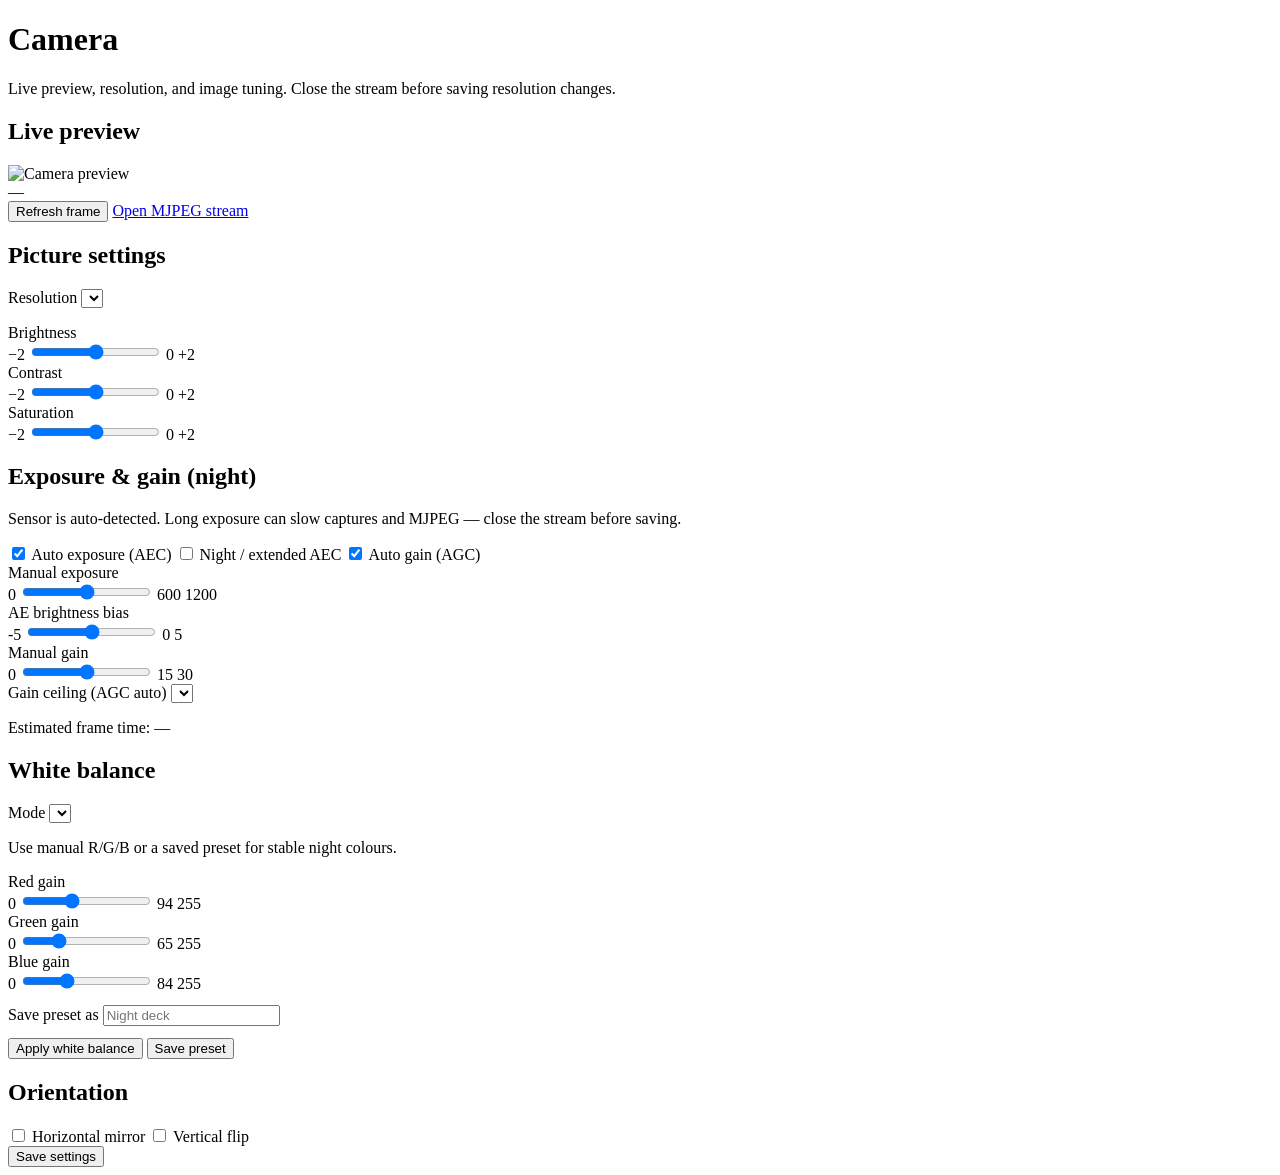
==== web/image.html @ ed599220 "Cap manual exposure at the OV2640 frame length plus dummy lines. The old fixed limit of 1200 ignored" ====
<!DOCTYPE html>
<html>
<head>
  <meta charset="utf-8">
  <meta name="viewport" content="width=device-width, initial-scale=1">
  <title>Camera</title>
  <link rel="stylesheet" href="/app.css">
</head>
<body>
  <div class="wrap">
    <div id="sidebar"></div>
    <div class="content">
      <header class="page-head">
        <h1 class="page-til">Camera</h1>
        <p class="page-sub">Live preview, resolution, and image tuning. Close the stream before saving resolution changes.</p>
      </header>
      <div id="toast" class="notice" style="display:none"></div>

      <section class="content-box preview-wrap">
        <h2 class="input-box-til">Live preview</h2>
        <img id="preview" class="preview" src="/capture" alt="Camera preview">
        <div class="preview-toolbar">
          <span class="preview-meta" id="previewMeta">—</span>
          <div class="btn-row">
            <button type="button" class="btn btn-secondary" onclick="refreshPreview()">Refresh frame</button>
            <a class="btn" href="/stream" target="_blank" rel="noopener">Open MJPEG stream</a>
          </div>
        </div>
      </section>

      <section class="content-box">
        <h2 class="input-box-til">Picture settings</h2>
        <div class="box-body">
          <div class="fields">
            <div>
              <label class="field-label" for="framesize">Resolution</label>
              <select id="framesize"></select>
              <p class="hint hint-spaced" id="psramHint"></p>
            </div>
            <div>
              <label class="field-label" for="brightness">Brightness</label>
              <div class="range-row">
                <span>−2</span>
                <input type="range" id="brightness" min="-2" max="2" step="1" value="0">
                <span class="range-val" id="brightnessVal">0</span>
                <span>+2</span>
              </div>
            </div>
            <div>
              <label class="field-label" for="contrast">Contrast</label>
              <div class="range-row">
                <span>−2</span>
                <input type="range" id="contrast" min="-2" max="2" step="1" value="0">
                <span class="range-val" id="contrastVal">0</span>
                <span>+2</span>
              </div>
            </div>
            <div>
              <label class="field-label" for="saturation">Saturation</label>
              <div class="range-row">
                <span>−2</span>
                <input type="range" id="saturation" min="-2" max="2" step="1" value="0">
                <span class="range-val" id="saturationVal">0</span>
                <span>+2</span>
              </div>
            </div>
          </div>
        </div>
      </section>

      <section class="content-box">
        <h2 class="input-box-til">Exposure &amp; gain (night)</h2>
        <div class="box-body">
          <p class="hint hint-spaced">Sensor is auto-detected. Long exposure can slow captures and MJPEG — close the stream before saving.</p>
          <div class="fields">
            <div class="switch-row">
              <label class="switch">
                <input type="checkbox" id="aecOn" checked>
                <span class="switch-ui"></span>
                Auto exposure (AEC)
              </label>
              <label class="switch" id="aec2Row">
                <input type="checkbox" id="aec2On">
                <span class="switch-ui"></span>
                Night / extended AEC
              </label>
              <label class="switch">
                <input type="checkbox" id="agcOn" checked>
                <span class="switch-ui"></span>
                Auto gain (AGC)
              </label>
            </div>
            <div>
              <label class="field-label" for="aecValue">Manual exposure</label>
              <div class="range-row">
                <span id="aecMin">0</span>
                <input type="range" id="aecValue" min="0" max="1200" step="1" value="600">
                <span class="range-val" id="aecValueVal">600</span>
                <span id="aecMax">1200</span>
              </div>
            </div>
            <div>
              <label class="field-label" for="aeLevel">AE brightness bias</label>
              <div class="range-row">
                <span id="aeLevelMin">-5</span>
                <input type="range" id="aeLevel" min="-5" max="5" step="1" value="0">
                <span class="range-val" id="aeLevelVal">0</span>
                <span id="aeLevelMax">5</span>
              </div>
            </div>
            <div>
              <label class="field-label" for="agcGain">Manual gain</label>
              <div class="range-row">
                <span>0</span>
                <input type="range" id="agcGain" min="0" max="30" step="1" value="15">
                <span class="range-val" id="agcGainVal">15</span>
                <span>30</span>
              </div>
            </div>
            <div>
              <label class="field-label" for="gainCeiling">Gain ceiling (AGC auto)</label>
              <select id="gainCeiling"></select>
            </div>
            <div id="ov2640Timing" style="display:none">
              <div>
                <label class="field-label" for="clkrc">Sensor clock (OV2640)</label>
                <select id="clkrc"></select>
              </div>
              <div>
                <label class="field-label" for="dummyLines">Extra dummy lines (OV2640)</label>
                <div class="range-row">
                  <span>0</span>
                  <input type="range" id="dummyLines" min="0" max="512" step="1" value="0">
                  <span class="range-val" id="dummyLinesVal">0</span>
                  <span>512</span>
                </div>
              </div>
            </div>
            <p class="hint hint-spaced" id="expEstHint">Estimated frame time: —</p>
          </div>
        </div>
      </section>

      <section class="content-box">
        <h2 class="input-box-til">White balance</h2>
        <div class="box-body">
          <div class="fields">
            <div>
              <label class="field-label" for="awbMode">Mode</label>
              <select id="awbMode"></select>
              <p class="hint hint-spaced">Use manual R/G/B or a saved preset for stable night colours.</p>
            </div>
            <div>
              <label class="field-label" for="awbR">Red gain</label>
              <div class="range-row">
                <span>0</span>
                <input type="range" id="awbR" min="0" max="255" step="1" value="94">
                <span class="range-val" id="awbRVal">94</span>
                <span>255</span>
              </div>
            </div>
            <div>
              <label class="field-label" for="awbG">Green gain</label>
              <div class="range-row">
                <span>0</span>
                <input type="range" id="awbG" min="0" max="255" step="1" value="65">
                <span class="range-val" id="awbGVal">65</span>
                <span>255</span>
              </div>
            </div>
            <div>
              <label class="field-label" for="awbB">Blue gain</label>
              <div class="range-row">
                <span>0</span>
                <input type="range" id="awbB" min="0" max="255" step="1" value="84">
                <span class="range-val" id="awbBVal">84</span>
                <span>255</span>
              </div>
            </div>
          </div>
          <div class="fields" style="margin-top:12px">
            <div>
              <label class="field-label" for="presetName">Save preset as</label>
              <input type="text" id="presetName" maxlength="15" placeholder="Night deck">
            </div>
          </div>
          <div class="btn-row" style="margin-top:12px">
            <button type="button" class="btn btn-secondary" onclick="applyAwb()">Apply white balance</button>
            <button type="button" class="btn btn-secondary" onclick="saveAwbPreset()">Save preset</button>
          </div>
          <div id="awbPresets" class="tiles" style="margin-top:12px"></div>
        </div>
      </section>

      <section class="content-box">
        <h2 class="input-box-til">Orientation</h2>
        <div class="box-body">
          <div class="switch-row">
            <label class="switch">
              <input type="checkbox" id="flipH">
              <span class="switch-ui"></span>
              Horizontal mirror
            </label>
            <label class="switch">
              <input type="checkbox" id="flipV">
              <span class="switch-ui"></span>
              Vertical flip
            </label>
          </div>
        </div>
      </section>

      <div class="btn-row">
        <button type="button" class="common-btn" id="saveBtn" onclick="saveImage()">Save settings</button>
      </div>
    </div>
  </div>
  <script src="/app.js"></script>
  <script>
    sidebar("image");
    var previewTimer = null;

    function bindRange(id, labelId) {
      var input = document.getElementById(id);
      var label = document.getElementById(labelId);
      function sync() { label.textContent = input.value; }
      input.addEventListener("input", sync);
      sync();
    }

    bindRange("brightness", "brightnessVal");
    bindRange("contrast", "contrastVal");
    bindRange("saturation", "saturationVal");
    bindRange("awbR", "awbRVal");
    bindRange("awbG", "awbGVal");
    bindRange("awbB", "awbBVal");
    bindRange("aecValue", "aecValueVal");
    bindRange("aeLevel", "aeLevelVal");
    bindRange("agcGain", "agcGainVal");
    bindRange("dummyLines", "dummyLinesVal");

    var exposureCaps = null;

    function syncAecMaxFromDummy() {
      if (!exposureCaps || exposureCaps.aecBaseLines == null) return;
      var dummy = parseInt(document.getElementById("dummyLines").value, 10) || 0;
      if (dummy < 0) dummy = 0;
      var max = exposureCaps.aecBaseLines + dummy;
      if (max > 65535) max = 65535;
      var slider = document.getElementById("aecValue");
      slider.max = String(max);
      document.getElementById("aecMax").textContent = String(max);
      if (parseInt(slider.value, 10) > max) {
        slider.value = String(max);
        document.getElementById("aecValueVal").textContent = String(max);
      }
    }

    var GAIN_CEIL_LABELS = ["2×", "4×", "8×", "16×", "32×", "64×", "128×"];

    function fillGainCeiling(sel, current) {
      sel.innerHTML = "";
      var autoOpt = document.createElement("option");
      autoOpt.value = "255";
      autoOpt.textContent = "Auto (sensor default)";
      sel.appendChild(autoOpt);
      for (var i = 0; i <= 6; i++) {
        var opt = document.createElement("option");
        opt.value = String(i);
        opt.textContent = GAIN_CEIL_LABELS[i];
        sel.appendChild(opt);
      }
      sel.value = String(current != null ? current : 255);
    }

    function fillClkrcOptions(caps, current) {
      var sel = document.getElementById("clkrc");
      sel.innerHTML = "";
      (caps.clkrcOptions || []).forEach(function (row) {
        var opt = document.createElement("option");
        opt.value = String(row.value);
        opt.textContent = row.label;
        sel.appendChild(opt);
      });
      sel.value = String(current != null ? current : 255);
    }

    function syncExposureUi() {
      var aecOn = document.getElementById("aecOn").checked;
      var agcOn = document.getElementById("agcOn").checked;
      document.getElementById("aecValue").disabled = aecOn;
      document.getElementById("aeLevel").disabled = !aecOn;
      document.getElementById("aec2On").disabled = !aecOn;
      document.getElementById("agcGain").disabled = agcOn;
      document.getElementById("gainCeiling").disabled = !agcOn;
    }

    function applyExposureFromApi(exp, caps) {
      if (!exp) return;
      exposureCaps = caps || null;
      document.getElementById("aecOn").checked = !!exp.aecOn;
      document.getElementById("aec2On").checked = !!exp.aec2On;
      document.getElementById("agcOn").checked = !!exp.agcOn;
      document.getElementById("aecValue").value = exp.aecValue != null ? exp.aecValue : 600;
      document.getElementById("aecValueVal").textContent = document.getElementById("aecValue").value;
      document.getElementById("aeLevel").value = exp.aeLevel != null ? exp.aeLevel : 0;
      document.getElementById("aeLevelVal").textContent = document.getElementById("aeLevel").value;
      document.getElementById("agcGain").value = exp.agcGain != null ? exp.agcGain : 15;
      document.getElementById("agcGainVal").textContent = document.getElementById("agcGain").value;
      document.getElementById("dummyLines").value = exp.dummyLines != null ? exp.dummyLines : 0;
      document.getElementById("dummyLinesVal").textContent = document.getElementById("dummyLines").value;
      if (caps) {
        document.getElementById("aecMin").textContent = "0";
        document.getElementById("aecMax").textContent = String(caps.aecMax || 1200);
        document.getElementById("aecValue").max = String(caps.aecMax || 1200);
        document.getElementById("aeLevelMin").textContent = String(caps.aeLevelMin != null ? caps.aeLevelMin : -5);
        document.getElementById("aeLevelMax").textContent = String(caps.aeLevelMax != null ? caps.aeLevelMax : 5);
        document.getElementById("aeLevel").min = String(caps.aeLevelMin != null ? caps.aeLevelMin : -5);
        document.getElementById("aeLevel").max = String(caps.aeLevelMax != null ? caps.aeLevelMax : 5);
        document.getElementById("ov2640Timing").style.display = caps.supportsClkrc ? "block" : "none";
        syncAecMaxFromDummy();
        fillGainCeiling(document.getElementById("gainCeiling"), exp.gainCeiling);
        if (caps.supportsClkrc) fillClkrcOptions(caps, exp.clkrc);
      } else {
        fillGainCeiling(document.getElementById("gainCeiling"), exp.gainCeiling);
      }
      document.getElementById("expEstHint").textContent =
        "Estimated frame time: ~" + (exp.estimatedFrameMs != null ? exp.estimatedFrameMs : "—") + " ms";
      syncExposureUi();
    }

    document.getElementById("aecOn").addEventListener("change", syncExposureUi);
    document.getElementById("agcOn").addEventListener("change", syncExposureUi);
    document.getElementById("dummyLines").addEventListener("input", syncAecMaxFromDummy);

    function exposurePayload() {
      return {
        aecOn: document.getElementById("aecOn").checked,
        aec2On: document.getElementById("aec2On").checked,
        agcOn: document.getElementById("agcOn").checked,
        aecValue: parseInt(document.getElementById("aecValue").value, 10),
        aeLevel: parseInt(document.getElementById("aeLevel").value, 10),
        agcGain: parseInt(document.getElementById("agcGain").value, 10),
        gainCeiling: parseInt(document.getElementById("gainCeiling").value, 10),
        clkrc: parseInt(document.getElementById("clkrc").value, 10),
        dummyLines: parseInt(document.getElementById("dummyLines").value, 10)
      };
    }

    var AWB_MODES = [
      ["0", "Auto"],
      ["1", "Sunny"],
      ["2", "Cloudy"],
      ["3", "Office"],
      ["4", "Home"]
    ];

    function fillAwbModes(awb) {
      var sel = document.getElementById("awbMode");
      sel.innerHTML = "";
      var modes = AWB_MODES.slice();
      (awb.presets || []).forEach(function (p, i) {
        if (p.used) modes.push([String(5 + i), p.name]);
      });
      modes.forEach(function (m) {
        var opt = document.createElement("option");
        opt.value = m[0];
        opt.textContent = m[1];
        sel.appendChild(opt);
      });
      sel.value = String(awb.awb != null ? awb.awb : 0);
      document.getElementById("awbR").value = awb.awb_r != null ? awb.awb_r : 94;
      document.getElementById("awbG").value = awb.awb_g != null ? awb.awb_g : 65;
      document.getElementById("awbB").value = awb.awb_b != null ? awb.awb_b : 84;
      document.getElementById("awbRVal").textContent = document.getElementById("awbR").value;
      document.getElementById("awbGVal").textContent = document.getElementById("awbG").value;
      document.getElementById("awbBVal").textContent = document.getElementById("awbB").value;
      renderAwbPresets(awb);
    }

    function renderAwbPresets(awb) {
      var box = document.getElementById("awbPresets");
      box.innerHTML = "";
      (awb.presets || []).forEach(function (p, i) {
        if (!p.used) return;
        var tile = document.createElement("div");
        tile.className = "tile";
        tile.innerHTML =
          '<div class="tile-label">' + p.name + '</div>' +
          '<div class="tile-value">R ' + p.r + ' G ' + p.g + ' B ' + p.b + '</div>' +
          '<button type="button" class="btn btn-secondary" style="margin-top:8px" data-slot="' + i + '">Delete</button>';
        tile.querySelector("button").onclick = function () { deleteAwbPreset(i); };
        box.appendChild(tile);
      });
    }

    function applyAwb() {
      ajax({
        method: "POST",
        url: "/api/awb",
        data: {
          awb: parseInt(document.getElementById("awbMode").value, 10),
          r: parseInt(document.getElementById("awbR").value, 10),
          g: parseInt(document.getElementById("awbG").value, 10),
          b: parseInt(document.getElementById("awbB").value, 10)
        },
        success: function (res) {
          toast(res.message || "Applied", res.ok ? "ok" : "err");
          if (res.ok && res.awb) fillAwbModes(res.awb);
          setTimeout(refreshPreview, 800);
        },
        error: function (_, res) { toast((res && res.message) || "Apply failed", "err"); }
      });
    }

    function saveAwbPreset() {
      ajax({
        method: "POST",
        url: "/api/awb",
        data: {
          savePreset: true,
          name: document.getElementById("presetName").value,
          r: parseInt(document.getElementById("awbR").value, 10),
          g: parseInt(document.getElementById("awbG").value, 10),
          b: parseInt(document.getElementById("awbB").value, 10)
        },
        success: function (res) {
          toast(res.message || "Saved", res.ok ? "ok" : "err");
          if (res.ok && res.awb) fillAwbModes(res.awb);
        },
        error: function (_, res) { toast((res && res.message) || "Save failed", "err"); }
      });
    }

    function deleteAwbPreset(slot) {
      ajax({
        method: "POST",
        url: "/api/awb",
        data: { deletePreset: slot },
        success: function (res) {
          toast(res.message || "Deleted", res.ok ? "ok" : "err");
          if (res.ok && res.awb) fillAwbModes(res.awb);
        }
      });
    }

    function refreshPreview() {
      var img = document.getElementById("preview");
      img.src = "/capture?t=" + Date.now();
    }

    function startPreviewPoll() {
      if (previewTimer) clearInterval(previewTimer);
      previewTimer = setInterval(refreshPreview, 4000);
    }

    function loadImageSettings() {
      ajax({
        url: "/api/image",
        success: function (res) {
          var select = document.getElementById("framesize");
          select.innerHTML = "";
          (res.sizes || []).forEach(function (row) {
            var opt = document.createElement("option");
            opt.value = row.value;
            opt.textContent = row.label;
            if (row.value === res.framesize) opt.selected = true;
            select.appendChild(opt);
          });
          document.getElementById("brightness").value = res.brightness || 0;
          document.getElementById("contrast").value = res.contrast || 0;
          document.getElementById("saturation").value = res.saturation || 0;
          document.getElementById("brightnessVal").textContent = res.brightness || 0;
          document.getElementById("contrastVal").textContent = res.contrast || 0;
          document.getElementById("saturationVal").textContent = res.saturation || 0;
          document.getElementById("flipH").checked = !!res.flipH;
          document.getElementById("flipV").checked = !!res.flipV;
          document.getElementById("previewMeta").textContent =
            (res.sensor && res.sensor !== "unknown" ? res.sensor + " · " : "") + (res.framesizeLabel || "—");
          document.getElementById("psramHint").textContent = res.hasPsram
            ? "PSRAM detected — resolutions above VGA are available on this sensor."
            : "No PSRAM — resolution is limited to VGA and below.";
          if (res.streamActive) {
            toast("Live stream is open elsewhere. Close it before changing resolution.", "warn");
          }
          applyExposureFromApi(res.exposure, res.exposureCaps);
          if (res.awb) fillAwbModes(res.awb);
          refreshPreview();
          startPreviewPoll();
        }
      });
    }

    function saveImage() {
      var btn = document.getElementById("saveBtn");
      btn.disabled = true;
      ajax({
        method: "POST",
        url: "/api/image",
        data: {
          framesize: parseInt(document.getElementById("framesize").value, 10),
          brightness: parseInt(document.getElementById("brightness").value, 10),
          contrast: parseInt(document.getElementById("contrast").value, 10),
          saturation: parseInt(document.getElementById("saturation").value, 10),
          flipH: document.getElementById("flipH").checked,
          flipV: document.getElementById("flipV").checked,
          exposure: exposurePayload()
        },
        success: function (res) {
          btn.disabled = false;
          if (res.ok) {
            toast(res.message || "Saved", "ok");
            if (res.settings) {
              var s = res.settings;
              document.getElementById("previewMeta").textContent =
                (s.sensor && s.sensor !== "unknown" ? s.sensor + " · " : "") + (s.framesizeLabel || "—");
              applyExposureFromApi(s.exposure, s.exposureCaps);
            }
            setTimeout(refreshPreview, 800);
          } else {
            toast(res.message || "Save failed", "err");
          }
        },
        error: function (_, res) {
          btn.disabled = false;
          toast((res && res.message) || "Save failed", "err");
        }
      });
    }

    requireAuth(loadImageSettings);
  </script>
</body>
</html>
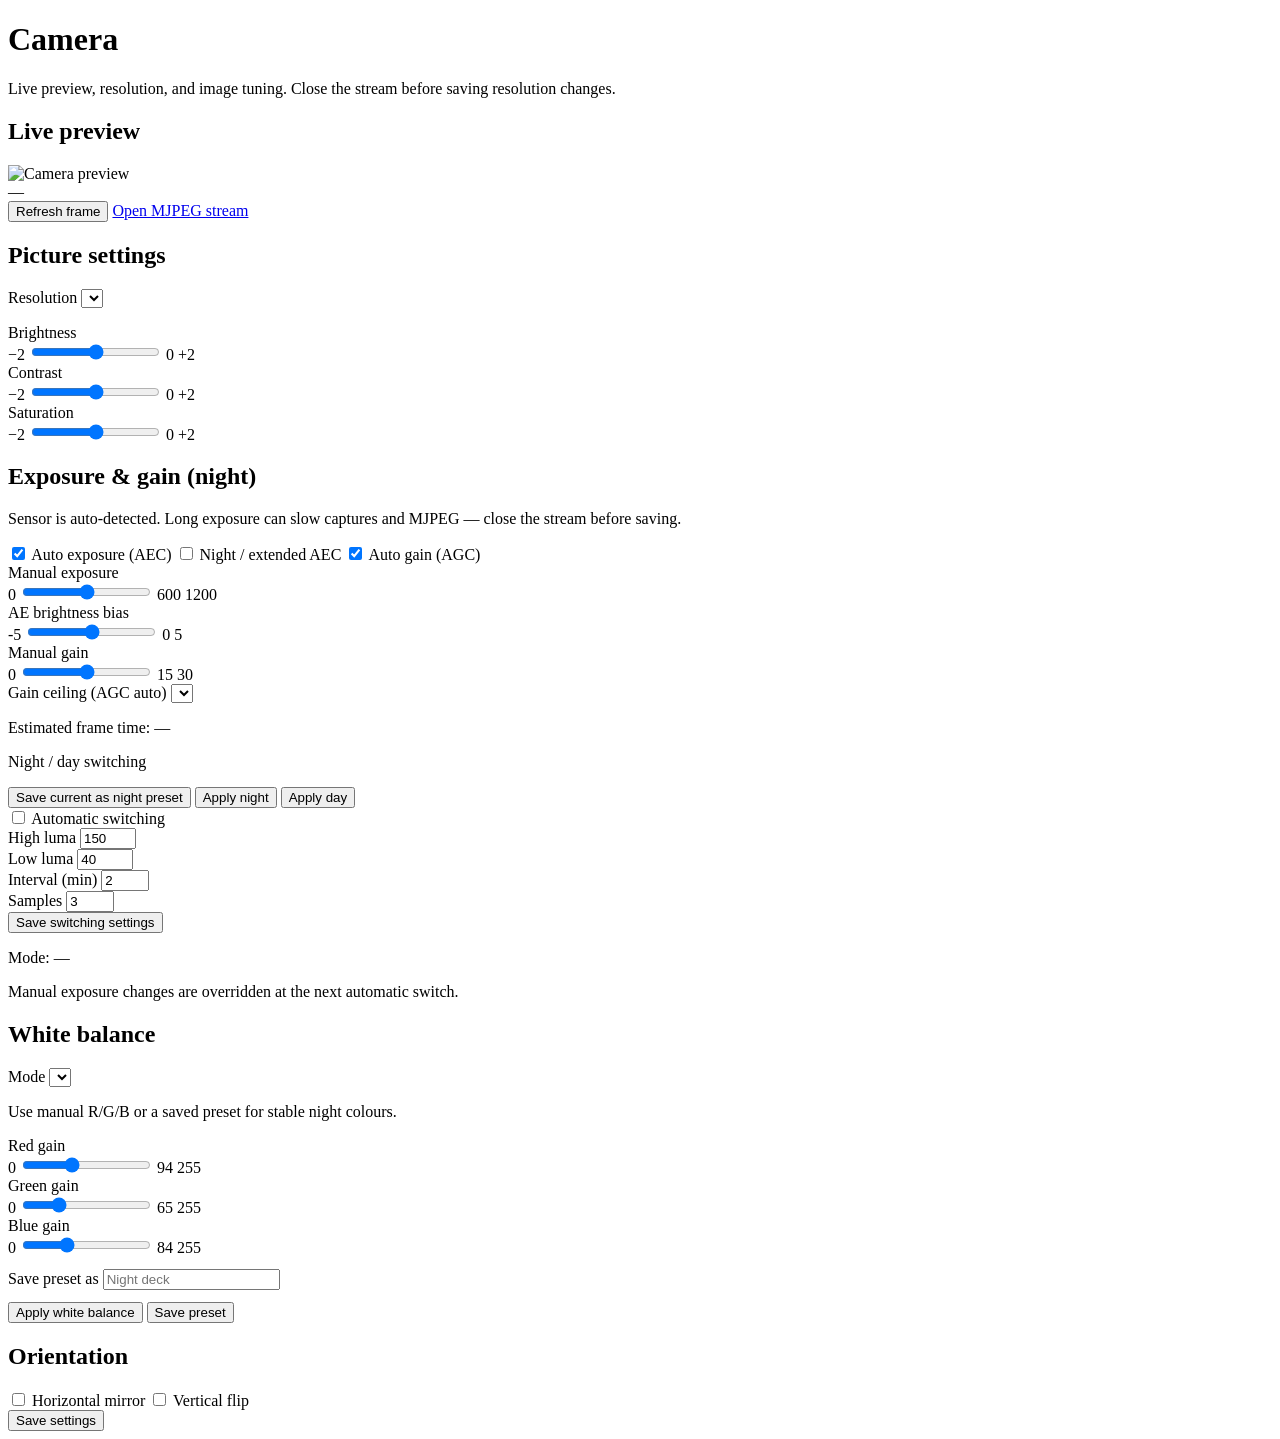
==== commit 2d4aea55: "Add night and day switching controls to the image page." ====
--- a/web/image.html
+++ b/web/image.html
@@ -138,6 +138,40 @@
             </div>
             <p class="hint hint-spaced" id="expEstHint">Estimated frame time: —</p>
           </div>
+          <div class="fields" style="margin-top:16px">
+            <p class="field-label">Night / day switching</p>
+            <div class="btn-row">
+              <button type="button" class="btn btn-secondary" id="saveNightBtn">Save current as night preset</button>
+              <button type="button" class="btn btn-secondary" id="applyNightBtn">Apply night</button>
+              <button type="button" class="btn btn-secondary" id="applyDayBtn">Apply day</button>
+            </div>
+            <label class="switch">
+              <input type="checkbox" id="autoEnabled">
+              <span class="switch-ui"></span>
+              Automatic switching
+            </label>
+            <div>
+              <label class="field-label" for="autoHigh">High luma</label>
+              <input class="input" type="number" id="autoHigh" min="0" max="250" step="1" value="150">
+            </div>
+            <div>
+              <label class="field-label" for="autoLow">Low luma</label>
+              <input class="input" type="number" id="autoLow" min="0" max="240" step="1" value="40">
+            </div>
+            <div>
+              <label class="field-label" for="autoInterval">Interval (min)</label>
+              <input class="input" type="number" id="autoInterval" min="1" max="60" step="1" value="2">
+            </div>
+            <div>
+              <label class="field-label" for="autoSamples">Samples</label>
+              <input class="input" type="number" id="autoSamples" min="1" max="10" step="1" value="3">
+            </div>
+            <div class="btn-row">
+              <button type="button" class="btn btn-secondary" id="saveAutoBtn">Save switching settings</button>
+            </div>
+            <p class="hint" id="autoStatus">Mode: —</p>
+            <p class="hint">Manual exposure changes are overridden at the next automatic switch.</p>
+          </div>
         </div>
       </section>
 
@@ -216,6 +250,7 @@
     </div>
   </div>
   <script src="/app.js"></script>
+  <script src="/exposure_auto.js"></script>
   <script>
     sidebar("image");
     var previewTimer = null;
@@ -242,10 +277,17 @@
     var exposureCaps = null;
 
     function syncAecMaxFromDummy() {
-      if (!exposureCaps || exposureCaps.aecBaseLines == null) return;
+      if (!exposureCaps) return;
+      var base = exposureCaps.aecBaseLines;
+      if (exposureCaps.aecBaseLinesBySize) {
+        var fs = parseInt(document.getElementById("framesize").value, 10);
+        var mapped = exposureCaps.aecBaseLinesBySize[String(fs)];
+        if (mapped != null) base = mapped;
+      }
+      if (base == null) return;
       var dummy = parseInt(document.getElementById("dummyLines").value, 10) || 0;
       if (dummy < 0) dummy = 0;
-      var max = exposureCaps.aecBaseLines + dummy;
+      var max = base + dummy;
       if (max > 65535) max = 65535;
       var slider = document.getElementById("aecValue");
       slider.max = String(max);
@@ -258,11 +300,16 @@
 
     var GAIN_CEIL_LABELS = ["2×", "4×", "8×", "16×", "32×", "64×", "128×"];
 
-    function fillGainCeiling(sel, current) {
+    function fillGainCeiling(sel, current, caps) {
       sel.innerHTML = "";
       var autoOpt = document.createElement("option");
       autoOpt.value = "255";
-      autoOpt.textContent = "Auto (sensor default)";
+      var label = "Auto (driver default)";
+      if (caps && caps.gainCeilingDefault != null && caps.gainCeilingDefault >= 0) {
+        var name = GAIN_CEIL_LABELS[caps.gainCeilingDefault] || "";
+        label = "Auto (firmware default: " + name + ")";
+      }
+      autoOpt.textContent = label;
       sel.appendChild(autoOpt);
       for (var i = 0; i <= 6; i++) {
         var opt = document.createElement("option");
@@ -301,28 +348,34 @@
       document.getElementById("aecOn").checked = !!exp.aecOn;
       document.getElementById("aec2On").checked = !!exp.aec2On;
       document.getElementById("agcOn").checked = !!exp.agcOn;
+      document.getElementById("dummyLines").value = exp.dummyLines != null ? exp.dummyLines : 0;
+      document.getElementById("dummyLinesVal").textContent = document.getElementById("dummyLines").value;
+      if (caps) {
+        if (caps.aecBaseLines != null || caps.aecBaseLinesBySize) {
+          syncAecMaxFromDummy();
+        } else {
+          var aecMax = caps.aecMax || 1200;
+          document.getElementById("aecValue").max = String(aecMax);
+          document.getElementById("aecMax").textContent = String(aecMax);
+        }
+      }
       document.getElementById("aecValue").value = exp.aecValue != null ? exp.aecValue : 600;
       document.getElementById("aecValueVal").textContent = document.getElementById("aecValue").value;
       document.getElementById("aeLevel").value = exp.aeLevel != null ? exp.aeLevel : 0;
       document.getElementById("aeLevelVal").textContent = document.getElementById("aeLevel").value;
       document.getElementById("agcGain").value = exp.agcGain != null ? exp.agcGain : 15;
       document.getElementById("agcGainVal").textContent = document.getElementById("agcGain").value;
-      document.getElementById("dummyLines").value = exp.dummyLines != null ? exp.dummyLines : 0;
-      document.getElementById("dummyLinesVal").textContent = document.getElementById("dummyLines").value;
       if (caps) {
         document.getElementById("aecMin").textContent = "0";
-        document.getElementById("aecMax").textContent = String(caps.aecMax || 1200);
-        document.getElementById("aecValue").max = String(caps.aecMax || 1200);
         document.getElementById("aeLevelMin").textContent = String(caps.aeLevelMin != null ? caps.aeLevelMin : -5);
         document.getElementById("aeLevelMax").textContent = String(caps.aeLevelMax != null ? caps.aeLevelMax : 5);
         document.getElementById("aeLevel").min = String(caps.aeLevelMin != null ? caps.aeLevelMin : -5);
         document.getElementById("aeLevel").max = String(caps.aeLevelMax != null ? caps.aeLevelMax : 5);
         document.getElementById("ov2640Timing").style.display = caps.supportsClkrc ? "block" : "none";
-        syncAecMaxFromDummy();
-        fillGainCeiling(document.getElementById("gainCeiling"), exp.gainCeiling);
+        fillGainCeiling(document.getElementById("gainCeiling"), exp.gainCeiling, caps);
         if (caps.supportsClkrc) fillClkrcOptions(caps, exp.clkrc);
       } else {
-        fillGainCeiling(document.getElementById("gainCeiling"), exp.gainCeiling);
+        fillGainCeiling(document.getElementById("gainCeiling"), exp.gainCeiling, null);
       }
       document.getElementById("expEstHint").textContent =
         "Estimated frame time: ~" + (exp.estimatedFrameMs != null ? exp.estimatedFrameMs : "—") + " ms";
@@ -332,6 +385,7 @@
     document.getElementById("aecOn").addEventListener("change", syncExposureUi);
     document.getElementById("agcOn").addEventListener("change", syncExposureUi);
     document.getElementById("dummyLines").addEventListener("input", syncAecMaxFromDummy);
+    document.getElementById("framesize").addEventListener("change", syncAecMaxFromDummy);
 
     function exposurePayload() {
       return {
@@ -528,7 +582,10 @@
       });
     }
 
-    requireAuth(loadImageSettings);
+    requireAuth(function () {
+      loadImageSettings();
+      loadAutoStatus();
+    });
   </script>
 </body>
 </html>
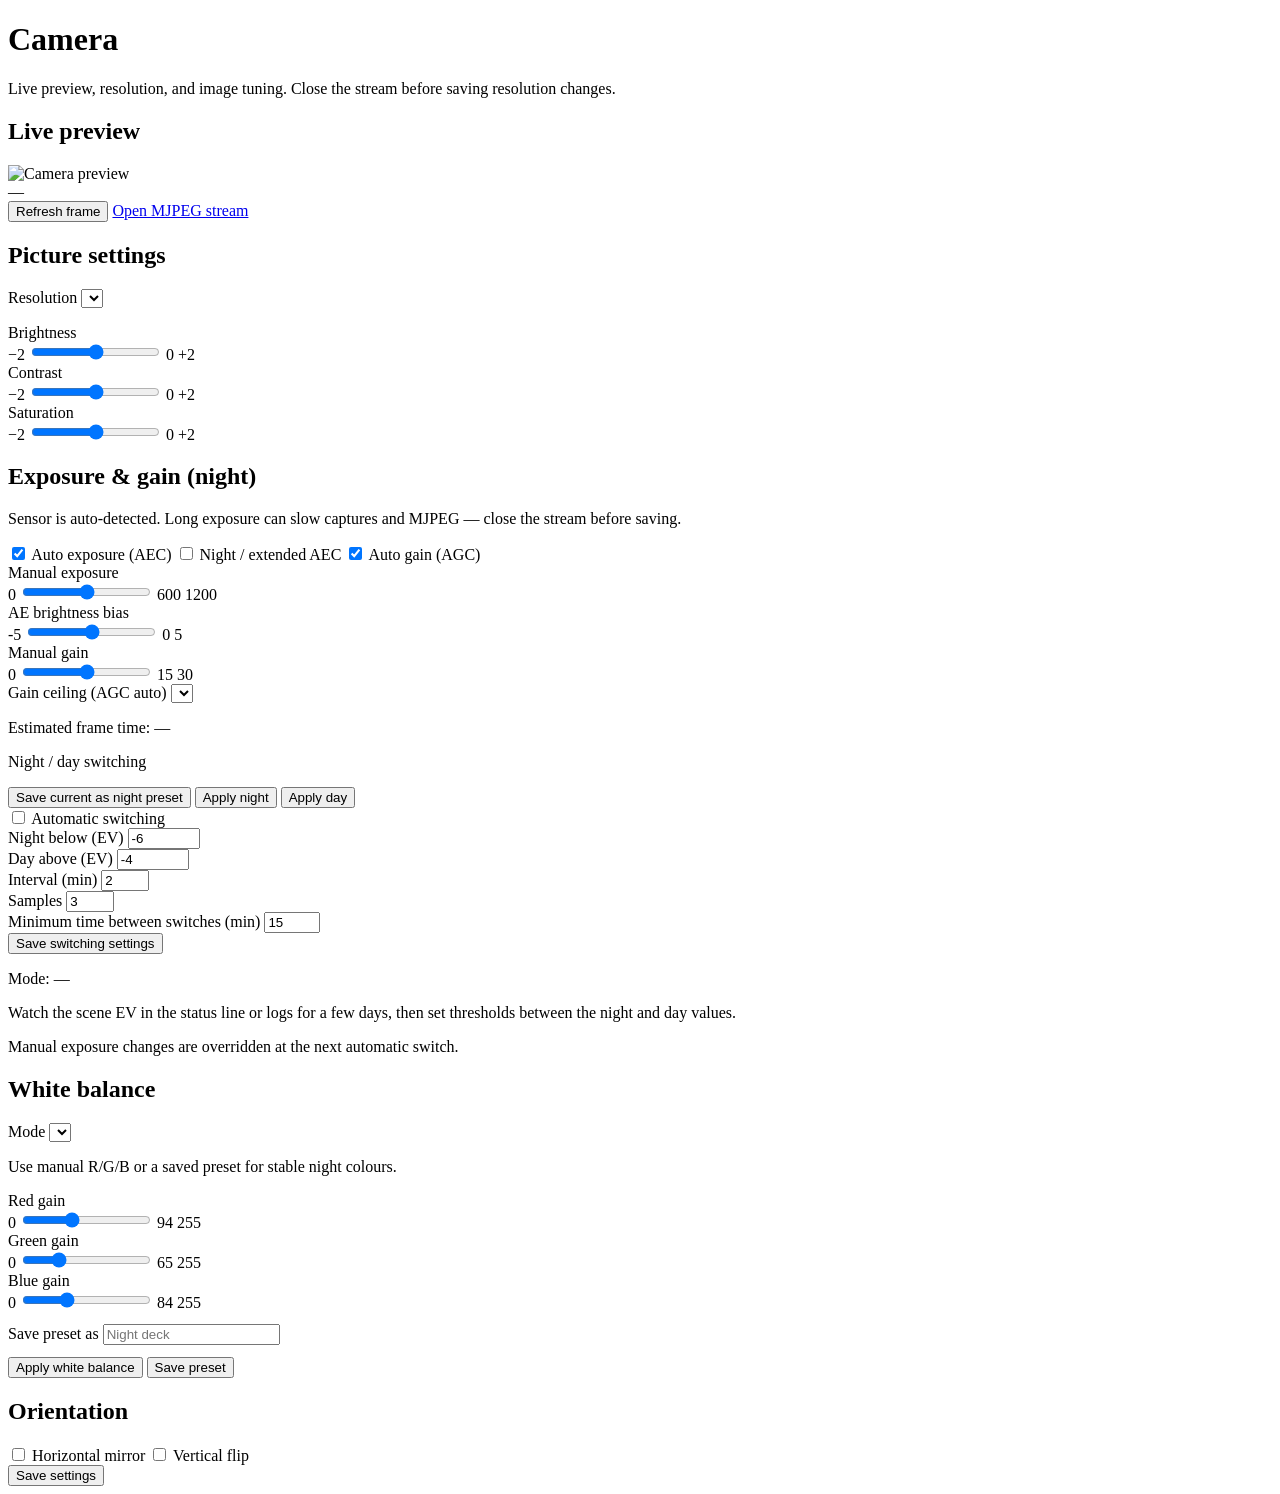
==== commit c66560ec: "Show scene EV and the last switch on the image page so day and night thresholds can be chosen from o" ====
--- a/web/image.html
+++ b/web/image.html
@@ -151,12 +151,12 @@
               Automatic switching
             </label>
             <div>
-              <label class="field-label" for="autoHigh">High luma</label>
-              <input class="input" type="number" id="autoHigh" min="0" max="250" step="1" value="150">
-            </div>
-            <div>
-              <label class="field-label" for="autoLow">Low luma</label>
-              <input class="input" type="number" id="autoLow" min="0" max="240" step="1" value="40">
+              <label class="field-label" for="autoLow">Night below (EV)</label>
+              <input class="input" type="number" id="autoLow" min="-20" max="20" step="0.5" value="-6">
+            </div>
+            <div>
+              <label class="field-label" for="autoHigh">Day above (EV)</label>
+              <input class="input" type="number" id="autoHigh" min="-20" max="20" step="0.5" value="-4">
             </div>
             <div>
               <label class="field-label" for="autoInterval">Interval (min)</label>
@@ -166,10 +166,15 @@
               <label class="field-label" for="autoSamples">Samples</label>
               <input class="input" type="number" id="autoSamples" min="1" max="10" step="1" value="3">
             </div>
+            <div>
+              <label class="field-label" for="autoDwell">Minimum time between switches (min)</label>
+              <input class="input" type="number" id="autoDwell" min="0" max="240" step="1" value="15">
+            </div>
             <div class="btn-row">
               <button type="button" class="btn btn-secondary" id="saveAutoBtn">Save switching settings</button>
             </div>
             <p class="hint" id="autoStatus">Mode: —</p>
+            <p class="hint">Watch the scene EV in the status line or logs for a few days, then set thresholds between the night and day values.</p>
             <p class="hint">Manual exposure changes are overridden at the next automatic switch.</p>
           </div>
         </div>
